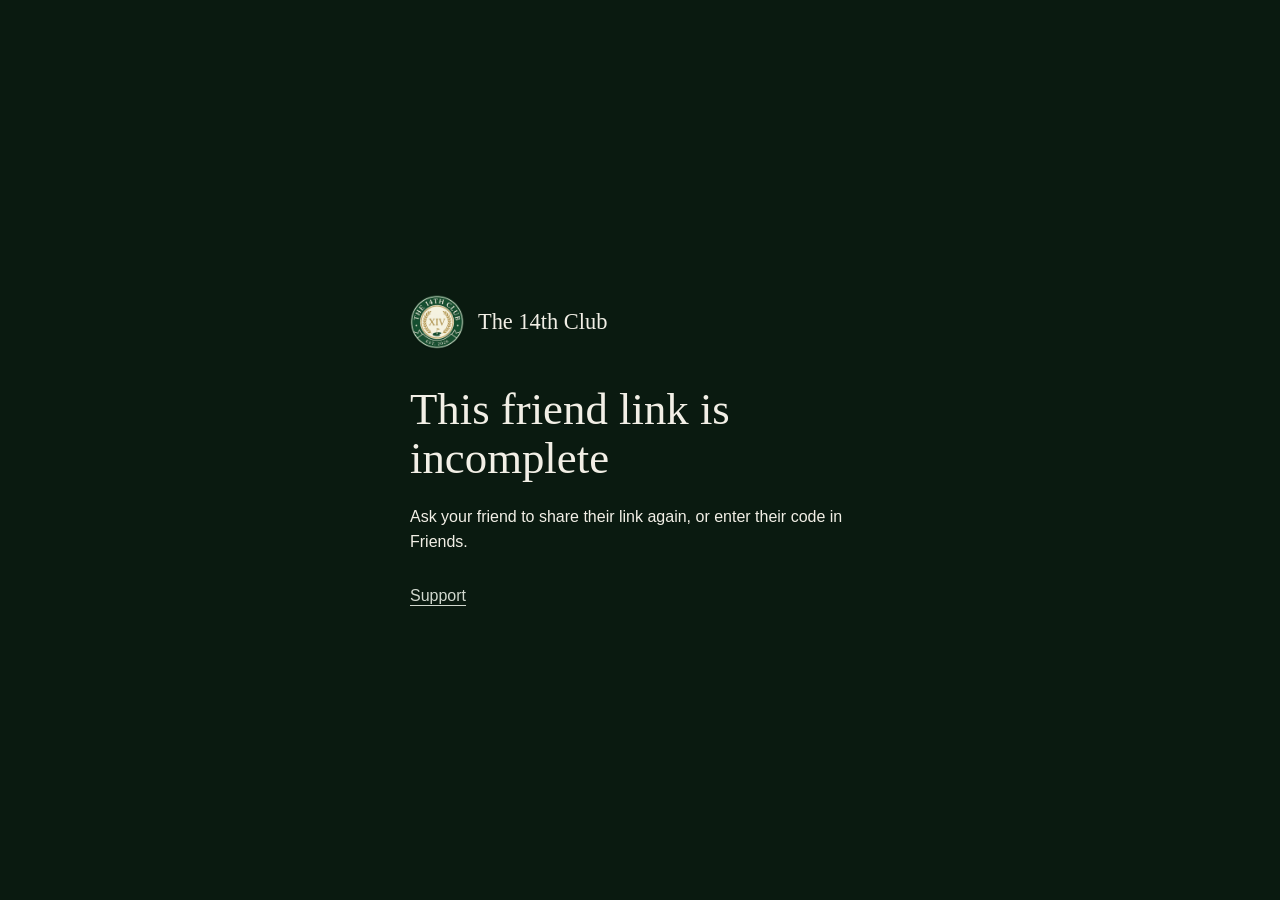
==== friend/index.html @ 7702bfb9 "Add HTTPS friend sharing page and app association" ====
<!DOCTYPE html>
<html lang="en">
<head>
  <meta charset="utf-8">
  <meta name="viewport" content="width=device-width, initial-scale=1">
  <meta name="referrer" content="no-referrer">
  <meta name="robots" content="noindex, nofollow">
  <title>Add a friend — The 14th Club</title>
  <meta name="description" content="Add a friend in The 14th Club and play golf together.">
  <link rel="icon" href="../icon.png">
  <style>
    :root { color-scheme: dark; font-family: -apple-system, BlinkMacSystemFont, "Segoe UI", sans-serif; background:#0a1a10; color:#f2efe6; }
    * { box-sizing:border-box; }
    body { margin:0; min-height:100svh; padding: max(32px, env(safe-area-inset-top)) 20px max(32px, env(safe-area-inset-bottom)); display:grid; place-items:center; }
    main { width:100%; max-width:460px; }
    .brand { display:flex; align-items:center; gap:14px; color:#f2efe6; text-decoration:none; font-family:Georgia,serif; font-size:1.4rem; margin-bottom:36px; }
    .brand img { width:54px; height:54px; border-radius:12px; }
    h1 { font-family:Georgia,serif; font-size:clamp(2rem,8vw,2.8rem); line-height:1.1; font-weight:500; margin:0 0 20px; }
    p { line-height:1.6; font-size:1rem; margin:14px 0; }
    #name { color:#f5c518; font-size:1.4rem; overflow-wrap:anywhere; white-space:pre-wrap; }
    .card { background:#17391f; padding:24px; border-radius:16px; margin:24px 0; }
    .label { margin:0 0 12px; color:#d1d8ce; }
    #code { display:block; font-family:ui-monospace,monospace; font-size:clamp(1.45rem,6vw,2rem); letter-spacing:.12em; overflow-wrap:anywhere; user-select:all; }
    a.action, button { display:block; width:100%; text-align:center; padding:16px; border-radius:12px; font:600 1rem/1.35 -apple-system,BlinkMacSystemFont,"Segoe UI",sans-serif; cursor:pointer; text-decoration:none; }
    .action { background:#f5c518; color:#173118; margin-top:16px; }
    button { margin-top:18px; border:1px solid #738373; background:transparent; color:#f2efe6; }
    #store { background:transparent; border:1px solid #738373; color:#f2efe6; }
    :focus-visible { outline:3px solid #f5c518; outline-offset:5px; }
    .hint, #copy-status { color:#d1d8ce; font-size:.95rem; }
    #copy-status:empty { display:none; }
    [hidden] { display:none !important; }
    footer { margin-top:32px; }
    footer a { color:#d1d8ce; text-underline-offset:4px; }
  </style>
  <script type="module" src="./friend.js"></script>
</head>
<body>
<main>
  <a class="brand" href="../"><img src="../icon.png" alt="" width="54" height="54">The 14th Club</a>
  <h1 data-copy="title">Add a friend</h1>
  <p id="name" hidden></p>
  <p id="intro" data-copy="intro">Open the game to review this friend request.</p>
  <div id="friend" hidden>
    <div class="card">
      <p class="label" data-copy="code">Friend code</p>
      <strong id="code"></strong>
      <button id="copy" type="button" data-copy="copy">Copy code</button>
      <p id="copy-status" role="status" aria-live="polite"></p>
    </div>
    <a id="open" class="action" data-copy="open">Open The 14th Club</a>
    <p class="hint" data-copy="install">After installing, tap your original link again or enter this code in Friends.</p>
  </div>
  <a id="store" class="action" href="https://apps.apple.com/app/id6805187819" rel="noreferrer" data-copy="store" hidden>View on the App Store</a>
  <p id="prelaunch" class="hint" data-copy="prelaunch">Coming soon to the App Store. Already have the game? You can open it above.</p>
  <noscript><p>Enable JavaScript to view the friend code and open the game.</p></noscript>
  <footer><a href="../support/" data-copy="support">Support</a></footer>
</main>
</body>
</html>
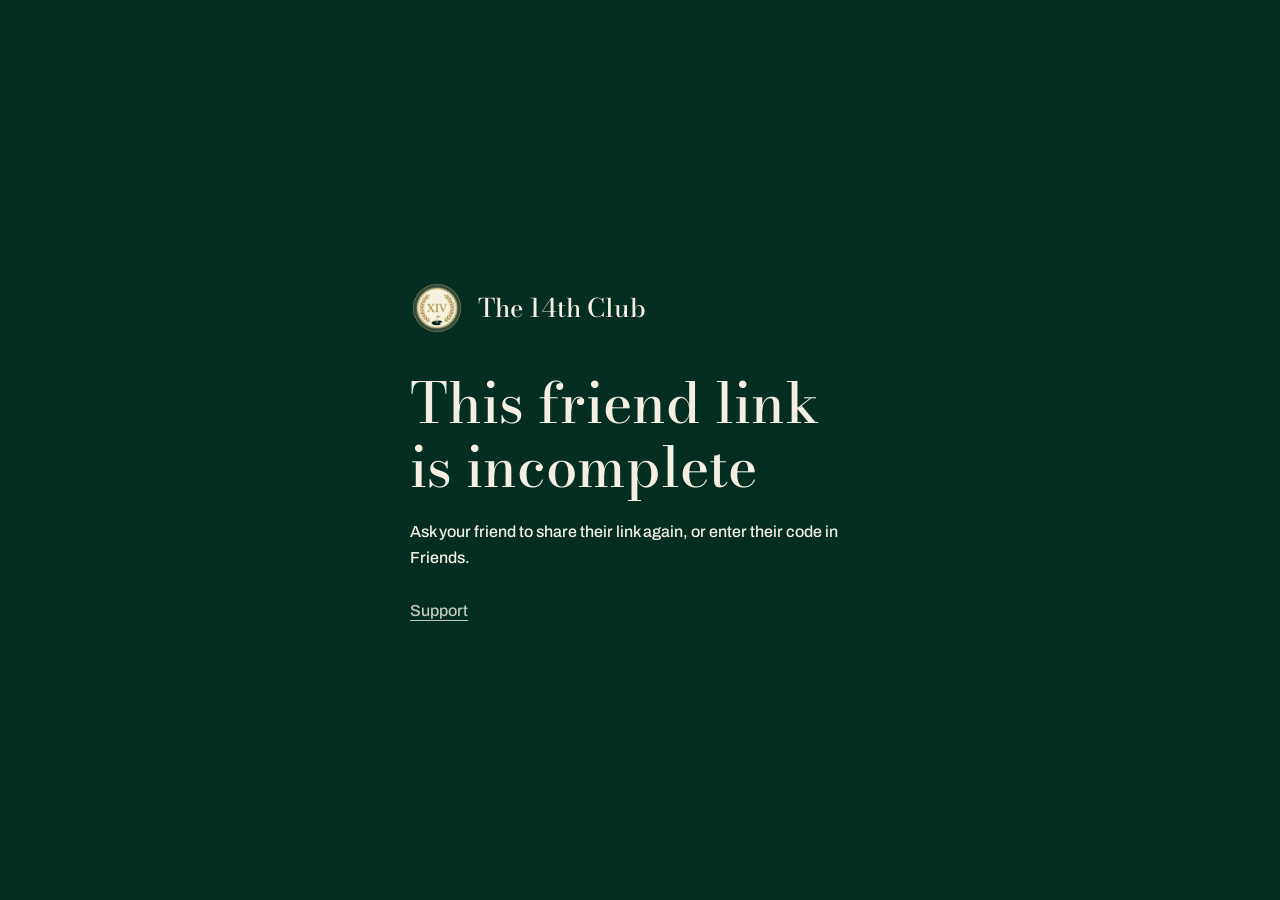
==== commit 06125ff0: "Refresh website with clubhouse branding" ====
--- a/friend/index.html
+++ b/friend/index.html
@@ -7,25 +7,25 @@
   <meta name="robots" content="noindex, nofollow">
   <title>Add a friend — The 14th Club</title>
   <meta name="description" content="Add a friend in The 14th Club and play golf together.">
-  <link rel="icon" href="../icon.png">
+  <link rel="icon" href="../icon.png?v=20260911">
   <style>
-    :root { color-scheme: dark; font-family: -apple-system, BlinkMacSystemFont, "Segoe UI", sans-serif; background:#0a1a10; color:#f2efe6; }
+    :root { color-scheme: dark; font-family: -apple-system, BlinkMacSystemFont, "Segoe UI", sans-serif; background:#052E23; color:#F4EFE2; }
     * { box-sizing:border-box; }
     body { margin:0; min-height:100svh; padding: max(32px, env(safe-area-inset-top)) 20px max(32px, env(safe-area-inset-bottom)); display:grid; place-items:center; }
     main { width:100%; max-width:460px; }
-    .brand { display:flex; align-items:center; gap:14px; color:#f2efe6; text-decoration:none; font-family:Georgia,serif; font-size:1.4rem; margin-bottom:36px; }
+    .brand { display:flex; align-items:center; gap:14px; color:#F4EFE2; text-decoration:none; font-family:Georgia,serif; font-size:1.4rem; margin-bottom:36px; }
     .brand img { width:54px; height:54px; border-radius:12px; }
     h1 { font-family:Georgia,serif; font-size:clamp(2rem,8vw,2.8rem); line-height:1.1; font-weight:500; margin:0 0 20px; }
     p { line-height:1.6; font-size:1rem; margin:14px 0; }
-    #name { color:#f5c518; font-size:1.4rem; overflow-wrap:anywhere; white-space:pre-wrap; }
-    .card { background:#17391f; padding:24px; border-radius:16px; margin:24px 0; }
+    #name { color:#C19E5E; font-size:1.4rem; overflow-wrap:anywhere; white-space:pre-wrap; }
+    .card { background:#304B3C; padding:24px; border-radius:16px; margin:24px 0; }
     .label { margin:0 0 12px; color:#d1d8ce; }
     #code { display:block; font-family:ui-monospace,monospace; font-size:clamp(1.45rem,6vw,2rem); letter-spacing:.12em; overflow-wrap:anywhere; user-select:all; }
     a.action, button { display:block; width:100%; text-align:center; padding:16px; border-radius:12px; font:600 1rem/1.35 -apple-system,BlinkMacSystemFont,"Segoe UI",sans-serif; cursor:pointer; text-decoration:none; }
-    .action { background:#f5c518; color:#173118; margin-top:16px; }
-    button { margin-top:18px; border:1px solid #738373; background:transparent; color:#f2efe6; }
-    #store { background:transparent; border:1px solid #738373; color:#f2efe6; }
-    :focus-visible { outline:3px solid #f5c518; outline-offset:5px; }
+    .action { background:#C19E5E; color:#173118; margin-top:16px; }
+    button { margin-top:18px; border:1px solid #738373; background:transparent; color:#F4EFE2; }
+    #store { background:transparent; border:1px solid #738373; color:#F4EFE2; }
+    :focus-visible { outline:3px solid #C19E5E; outline-offset:5px; }
     .hint, #copy-status { color:#d1d8ce; font-size:.95rem; }
     #copy-status:empty { display:none; }
     [hidden] { display:none !important; }
@@ -33,10 +33,11 @@
     footer a { color:#d1d8ce; text-underline-offset:4px; }
   </style>
   <script type="module" src="./friend.js"></script>
+<link rel="stylesheet" href="../brand.css?v=20260911">
 </head>
 <body>
 <main>
-  <a class="brand" href="../"><img src="../icon.png" alt="" width="54" height="54">The 14th Club</a>
+  <a class="brand" href="../"><img src="../icon.png?v=20260911" alt="" width="54" height="54">The 14th Club</a>
   <h1 data-copy="title">Add a friend</h1>
   <p id="name" hidden></p>
   <p id="intro" data-copy="intro">Open the game to review this friend request.</p>
--- a/brand.css
+++ b/brand.css
@@ -0,0 +1,58 @@
+/* The approved clubhouse identity. Fonts are self-hosted, including on privacy. */
+@font-face{font-family:Bodoni;src:url('./fonts/BodoniModa-Medium.ttf') format('truetype');font-weight:500;font-display:swap}
+@font-face{font-family:Bodoni;src:url('./fonts/BodoniModa-Bold.ttf') format('truetype');font-weight:700;font-display:swap}
+@font-face{font-family:Bodoni;src:url('./fonts/BodoniModa-MediumItalic.ttf') format('truetype');font-weight:500;font-style:italic;font-display:swap}
+@font-face{font-family:Archivo;src:url('./fonts/Archivo-Medium.ttf') format('truetype');font-weight:400 500;font-display:swap}
+@font-face{font-family:Archivo;src:url('./fonts/Archivo-SemiBold.ttf') format('truetype');font-weight:600 900;font-display:swap}
+:root{color-scheme:dark;--ink:#052E23;--cream:#F4EFE2;--cream-dim:rgba(244,239,226,.8);--gold:#C19E5E;--moss:#304B3C;--card:#304B3C;--hairline:rgba(193,158,94,.35)}
+body{background:var(--ink);color:var(--cream);font-family:Archivo,system-ui,sans-serif;overflow-wrap:break-word}
+h1,h2,h3,.brand,.noads{font-family:Bodoni,Georgia,serif;font-weight:500;letter-spacing:0;text-transform:none;color:var(--cream)}
+h1{font-size:clamp(2.25rem,6vw,3.5rem);line-height:1.15}
+h2{font-size:1.8rem;line-height:1.25}
+.card h3{font-size:1.65rem;font-weight:500;line-height:1.3}
+a{color:var(--gold);text-underline-offset:4px}
+a:focus-visible,button:focus-visible,summary:focus-visible{outline:3px solid #E0C387;outline-offset:5px}
+.cta,.error-page a.home,a.action,button{background:var(--moss);border:1px solid var(--gold);border-radius:10px;color:var(--cream);font:500 1.35rem/1.3 Bodoni,Georgia,serif;min-height:48px}
+.cta:hover,a.action:hover,button:hover,a.home:hover{filter:brightness(1.12)}
+.card,.contact,.tldr{border:1px solid var(--hairline);border-radius:12px;background:var(--card)}
+.home,.hint,#copy-status,.label,footer a{color:var(--cream-dim)}
+details p{font-size:1rem}
+summary{font-weight:500;min-height:44px;align-content:center}
+#name{color:var(--gold)}
+#store,button{background:var(--ink);border-color:var(--gold);color:var(--cream)}
+.brand{font-size:1.6rem}
+.brand img{border-radius:10px}
+.landing .wrap{max-width:960px}
+.landing header{position:relative;isolation:isolate;padding:64px 0 64px;background:var(--ink)}
+.landing header::before{content:'';position:absolute;z-index:-1;inset:0 0 auto;height:620px;background:linear-gradient(180deg,rgba(5,46,35,.48),rgba(5,46,35,.5) 45%,rgba(5,46,35,.12) 64%,#052E23 100%),url('./media/clubhouse-mountains.jpg') center 54%/cover no-repeat}
+.landing .crest{width:156px;margin-bottom:16px;filter:drop-shadow(0 4px 18px rgba(5,46,35,.4))}
+.landing h1{font-size:clamp(2.5rem,6.7vw,5rem);font-weight:700;text-shadow:0 3px 24px rgba(5,46,35,.7)}
+.landing .platform{display:flex;align-items:center;justify-content:center;gap:20px;font-size:.875rem;letter-spacing:.18em;color:var(--cream);margin:20px 0 0;text-shadow:0 2px 8px #052E23}
+.landing .platform::before,.landing .platform::after{content:'';height:1px;width:64px;background:#E0C387}
+.landing .tagline{margin:180px auto 0;font:500 clamp(2.1rem,5vw,3.5rem)/1.15 Bodoni,Georgia,serif;max-width:780px;color:var(--cream)}
+.landing .tagline em{font-weight:500}
+.landing .promise{max-width:600px;font-size:1.0625rem}
+.landing .cta{margin-top:28px;padding:17px 32px}
+.landing section{padding:64px 0}
+.landing h2{font-size:clamp(1.8rem,4vw,2.5rem);margin-bottom:32px}
+.landing .card{padding:28px 32px}
+.landing #how .card{background:transparent;border-width:0 0 1px;border-radius:0;padding:24px 0}
+.landing .noads{font-weight:500;color:var(--cream)}
+.landing .noads .rule,.landing .noads .rule.r{background:var(--gold)}
+.landing .big{font-family:Archivo,system-ui,sans-serif;font-weight:600;font-variant-numeric:tabular-nums}
+.landing .phone{border-color:var(--gold);box-shadow:0 12px 30px rgba(0,0,0,.2)}
+.landing .phone .snd{font-size:.875rem;background:rgba(5,46,35,.9)}
+.landing footer nav{display:flex;flex-wrap:wrap;justify-content:center;gap:4px 0}
+.landing footer nav a{display:inline-flex;align-items:center;min-height:44px}
+@media(max-width:600px){
+  .landing header{padding-top:40px}
+  .landing header::before{height:530px}
+  .landing .crest{width:132px}
+  .landing .tagline{margin-top:155px}
+  .landing .platform{font-size:.75rem;gap:12px}
+  .landing .platform::before,.landing .platform::after{width:40px}
+  .landing section{padding:44px 0}
+  .landing .card{padding:24px}
+  .landing .clips{gap:28px}
+  .landing .clip,.landing #games .clip{flex:0 1 250px}
+}
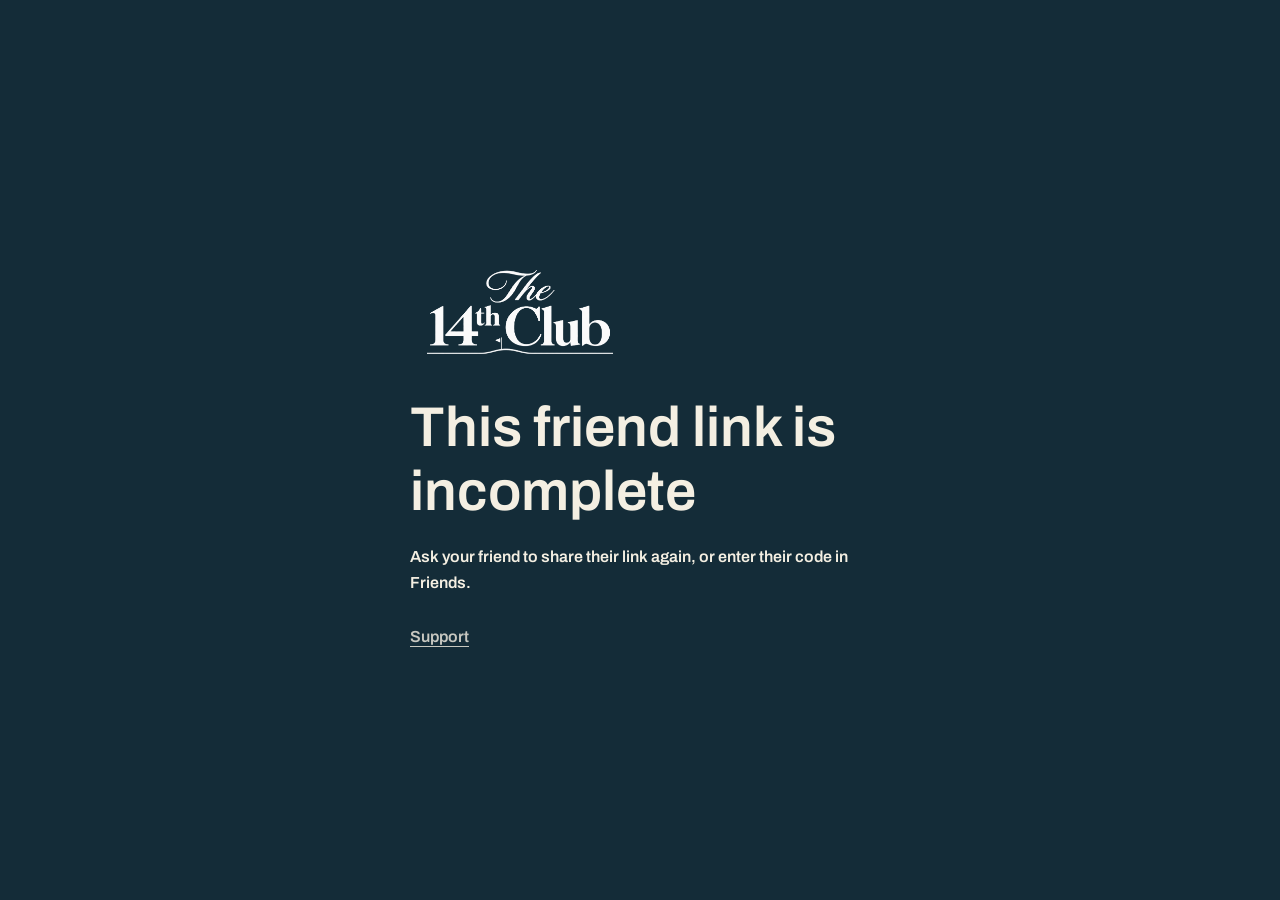
==== commit 7f59ed4d: "Apply current The 14th Club branding across the site" ====
--- a/friend/index.html
+++ b/friend/index.html
@@ -7,9 +7,9 @@
   <meta name="robots" content="noindex, nofollow">
   <title>Add a friend — The 14th Club</title>
   <meta name="description" content="Add a friend in The 14th Club and play golf together.">
-  <link rel="icon" href="../icon.png?v=20260911">
+  <link rel="icon" href="../icon.png?v=20261030">
   <style>
-    :root { color-scheme: dark; font-family: -apple-system, BlinkMacSystemFont, "Segoe UI", sans-serif; background:#052E23; color:#F4EFE2; }
+    :root { color-scheme: dark; font-family: -apple-system, BlinkMacSystemFont, "Segoe UI", sans-serif; background:#142C38; color:#F4EFE2; }
     * { box-sizing:border-box; }
     body { margin:0; min-height:100svh; padding: max(32px, env(safe-area-inset-top)) 20px max(32px, env(safe-area-inset-bottom)); display:grid; place-items:center; }
     main { width:100%; max-width:460px; }
@@ -18,7 +18,7 @@
     h1 { font-family:Georgia,serif; font-size:clamp(2rem,8vw,2.8rem); line-height:1.1; font-weight:500; margin:0 0 20px; }
     p { line-height:1.6; font-size:1rem; margin:14px 0; }
     #name { color:#C19E5E; font-size:1.4rem; overflow-wrap:anywhere; white-space:pre-wrap; }
-    .card { background:#304B3C; padding:24px; border-radius:16px; margin:24px 0; }
+    .card { background:#243F50; padding:24px; border-radius:16px; margin:24px 0; }
     .label { margin:0 0 12px; color:#d1d8ce; }
     #code { display:block; font-family:ui-monospace,monospace; font-size:clamp(1.45rem,6vw,2rem); letter-spacing:.12em; overflow-wrap:anywhere; user-select:all; }
     a.action, button { display:block; width:100%; text-align:center; padding:16px; border-radius:12px; font:600 1rem/1.35 -apple-system,BlinkMacSystemFont,"Segoe UI",sans-serif; cursor:pointer; text-decoration:none; }
@@ -33,11 +33,11 @@
     footer a { color:#d1d8ce; text-underline-offset:4px; }
   </style>
   <script type="module" src="./friend.js"></script>
-<link rel="stylesheet" href="../brand.css?v=20260911">
+<link rel="stylesheet" href="../brand.css?v=20261030">
 </head>
 <body>
 <main>
-  <a class="brand" href="../"><img src="../icon.png?v=20260911" alt="" width="54" height="54">The 14th Club</a>
+  <a class="brand brand-link" href="../"><img src="../wordmark.png" alt="The 14th Club" width="220"></a>
   <h1 data-copy="title">Add a friend</h1>
   <p id="name" hidden></p>
   <p id="intro" data-copy="intro">Open the game to review this friend request.</p>
--- a/brand.css
+++ b/brand.css
@@ -4,7 +4,7 @@
 @font-face{font-family:Bodoni;src:url('./fonts/BodoniModa-MediumItalic.ttf') format('truetype');font-weight:500;font-style:italic;font-display:swap}
 @font-face{font-family:Archivo;src:url('./fonts/Archivo-Medium.ttf') format('truetype');font-weight:400 500;font-display:swap}
 @font-face{font-family:Archivo;src:url('./fonts/Archivo-SemiBold.ttf') format('truetype');font-weight:600 900;font-display:swap}
-:root{color-scheme:dark;--ink:#052E23;--cream:#F4EFE2;--cream-dim:rgba(244,239,226,.8);--gold:#C19E5E;--moss:#304B3C;--card:#304B3C;--hairline:rgba(193,158,94,.35)}
+:root{color-scheme:dark;--ink:#142C38;--cream:#F4EFE2;--cream-dim:rgba(244,239,226,.8);--gold:#C19E5E;--moss:#243F50;--card:#243F50;--hairline:rgba(193,158,94,.35)}
 body{background:var(--ink);color:var(--cream);font-family:Archivo,system-ui,sans-serif;overflow-wrap:break-word}
 h1,h2,h3,.brand,.noads{font-family:Bodoni,Georgia,serif;font-weight:500;letter-spacing:0;text-transform:none;color:var(--cream)}
 h1{font-size:clamp(2.25rem,6vw,3.5rem);line-height:1.15}
@@ -24,10 +24,10 @@
 .brand img{border-radius:10px}
 .landing .wrap{max-width:960px}
 .landing header{position:relative;isolation:isolate;padding:64px 0 64px;background:var(--ink)}
-.landing header::before{content:'';position:absolute;z-index:-1;inset:0 0 auto;height:620px;background:linear-gradient(180deg,rgba(5,46,35,.48),rgba(5,46,35,.5) 45%,rgba(5,46,35,.12) 64%,#052E23 100%),url('./media/clubhouse-mountains.jpg') center 54%/cover no-repeat}
-.landing .crest{width:156px;margin-bottom:16px;filter:drop-shadow(0 4px 18px rgba(5,46,35,.4))}
-.landing h1{font-size:clamp(2.5rem,6.7vw,5rem);font-weight:700;text-shadow:0 3px 24px rgba(5,46,35,.7)}
-.landing .platform{display:flex;align-items:center;justify-content:center;gap:20px;font-size:.875rem;letter-spacing:.18em;color:var(--cream);margin:20px 0 0;text-shadow:0 2px 8px #052E23}
+.landing header::before{content:'';position:absolute;z-index:-1;inset:0 0 auto;height:620px;background:linear-gradient(180deg,rgba(20,44,56,.48),rgba(20,44,56,.5) 45%,rgba(20,44,56,.12) 64%,#142C38 100%),url('./media/clubhouse-mountains.jpg') center 54%/cover no-repeat}
+.landing .crest{width:156px;margin-bottom:16px;filter:url(#clubhouse-crest) drop-shadow(0 4px 18px rgba(20,44,56,.4))}
+.landing h1{font-size:clamp(2.5rem,6.7vw,5rem);font-weight:700;text-shadow:0 3px 24px rgba(20,44,56,.7)}
+.landing .platform{display:flex;align-items:center;justify-content:center;gap:20px;font-size:.875rem;letter-spacing:.18em;color:var(--cream);margin:20px 0 0;text-shadow:0 2px 8px #142C38}
 .landing .platform::before,.landing .platform::after{content:'';height:1px;width:64px;background:#E0C387}
 .landing .tagline{margin:180px auto 0;font:500 clamp(2.1rem,5vw,3.5rem)/1.15 Bodoni,Georgia,serif;max-width:780px;color:var(--cream)}
 .landing .tagline em{font-weight:500}
@@ -41,7 +41,7 @@
 .landing .noads .rule,.landing .noads .rule.r{background:var(--gold)}
 .landing .big{font-family:Archivo,system-ui,sans-serif;font-weight:600;font-variant-numeric:tabular-nums}
 .landing .phone{border-color:var(--gold);box-shadow:0 12px 30px rgba(0,0,0,.2)}
-.landing .phone .snd{font-size:.875rem;background:rgba(5,46,35,.9)}
+.landing .phone .snd{font-size:.875rem;background:rgba(20,44,56,.9)}
 .landing footer nav{display:flex;flex-wrap:wrap;justify-content:center;gap:4px 0}
 .landing footer nav a{display:inline-flex;align-items:center;min-height:44px}
 @media(max-width:600px){
@@ -56,3 +56,24 @@
   .landing .clips{gap:28px}
   .landing .clip,.landing #games .clip{flex:0 1 250px}
 }
+
+/* Current app identity: white wordmark, navy surfaces, Archivo and ivory actions. */
+@font-face{font-family:Archivo;src:url('./fonts/Archivo-Bold.ttf') format('truetype');font-weight:700 900;font-display:swap}
+body{font-weight:600}
+h1,h2,h3,.brand,.noads,.card h3{font-family:Archivo,system-ui,sans-serif;font-weight:700;letter-spacing:normal}
+.cta,.error-page a.home,a.action,button{font:700 1rem/1.4 Archivo,system-ui,sans-serif;border-radius:999px;background:var(--cream);color:var(--ink);border-color:#526777}
+.brand-link{display:inline-block;margin-bottom:20px}
+.brand-link img,.brand img{width:220px;max-width:100%;height:auto;border-radius:0}
+.wordmark{display:block;width:min(100%,480px);height:auto;margin:0 auto}
+.error-page .wordmark{width:240px;margin-bottom:36px}
+.error-page{background:var(--ink)}
+.landing header{padding-top:72px}
+.landing header::before{height:700px;background:linear-gradient(180deg,rgba(20,44,56,.35),rgba(20,44,56,.25) 40%,#142C38 100%),url('./media/clubhouse-mountains.jpg') center/cover no-repeat}
+.landing .tagline{margin-top:110px;font:700 clamp(2rem,5vw,3.5rem)/1.15 Archivo,system-ui,sans-serif}
+.landing .tagline em{font-style:normal;font-weight:700}
+.landing .platform{letter-spacing:.12em}
+.landing .promise{color:#D3DCE0;line-height:1.75}
+.landing .cta{background:var(--cream);color:var(--ink)}
+.landing .noads{font-family:Archivo,system-ui,sans-serif;font-weight:700}
+.landing .card{background:#243F50;border-color:#526777}
+@media(max-width:600px){.landing header{padding-top:48px}.landing .wordmark{width:310px}.landing .tagline{margin-top:100px}.landing header::before{height:620px}}
